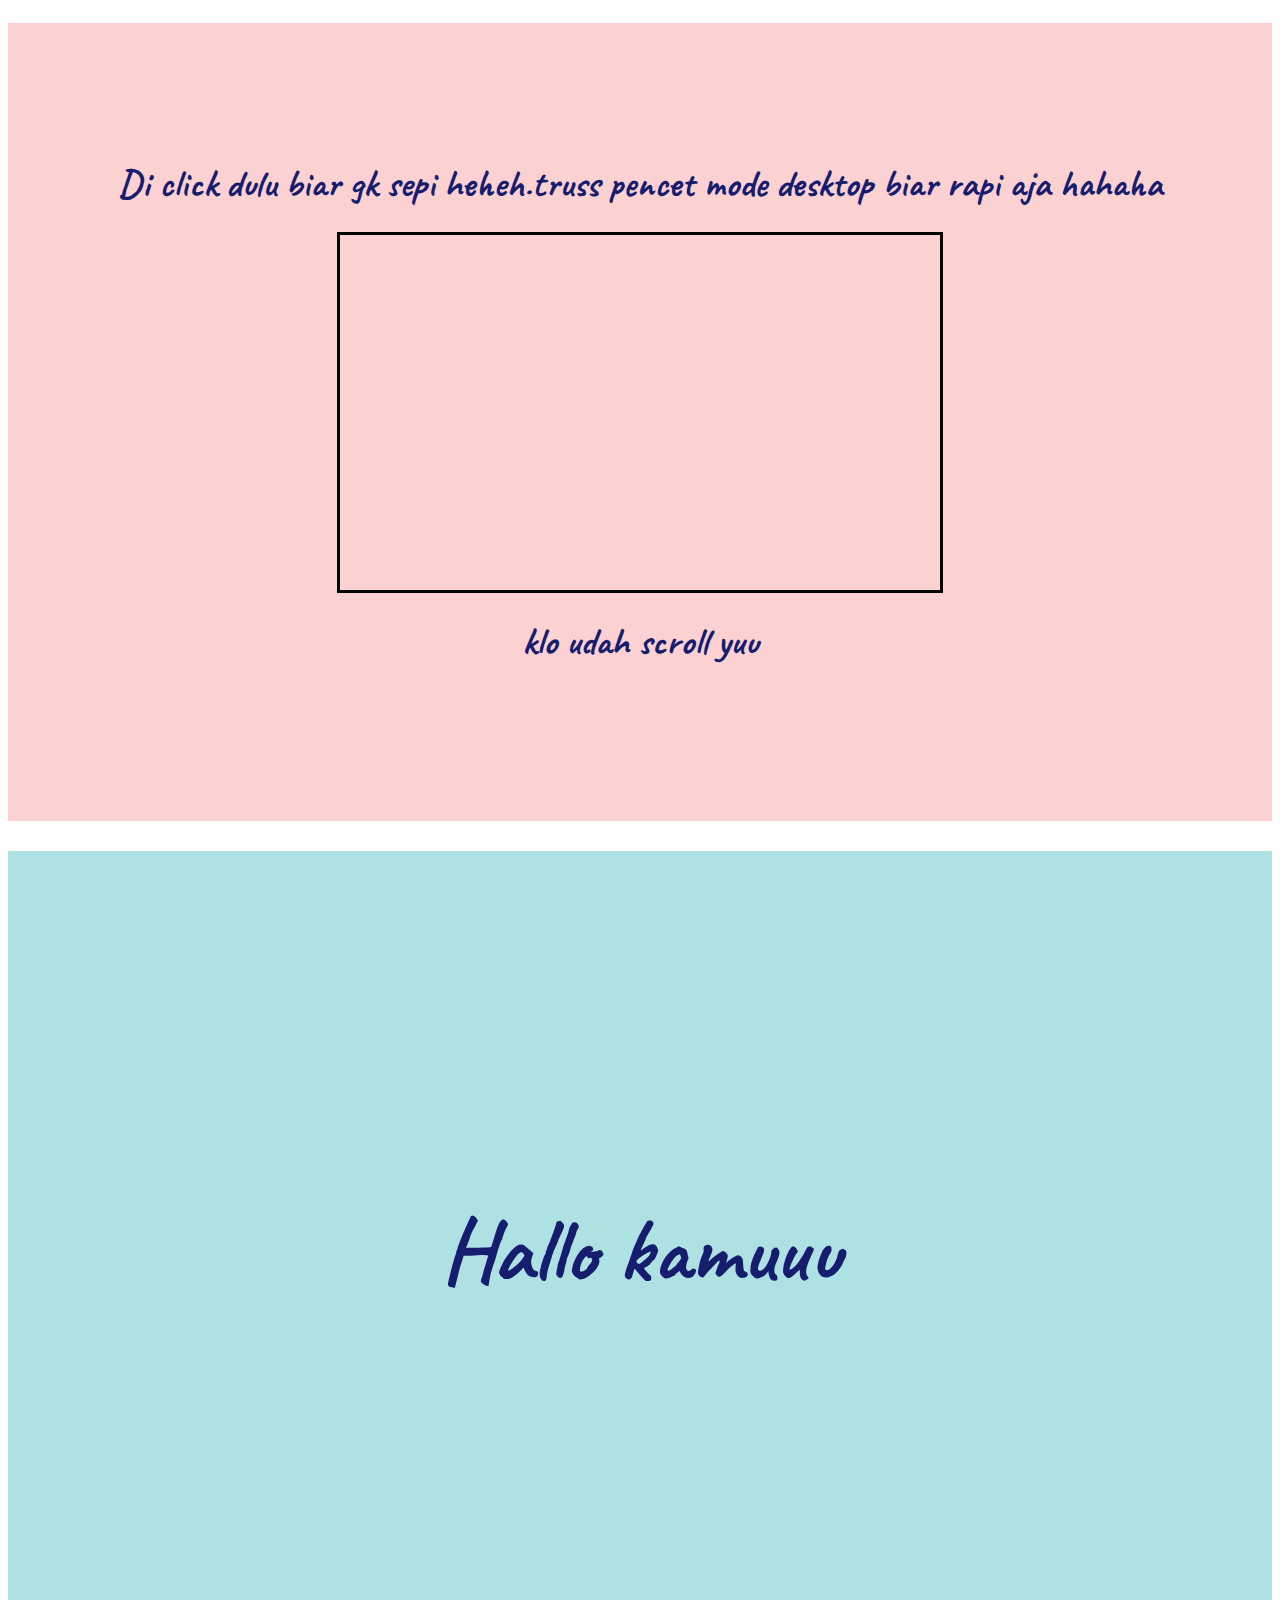
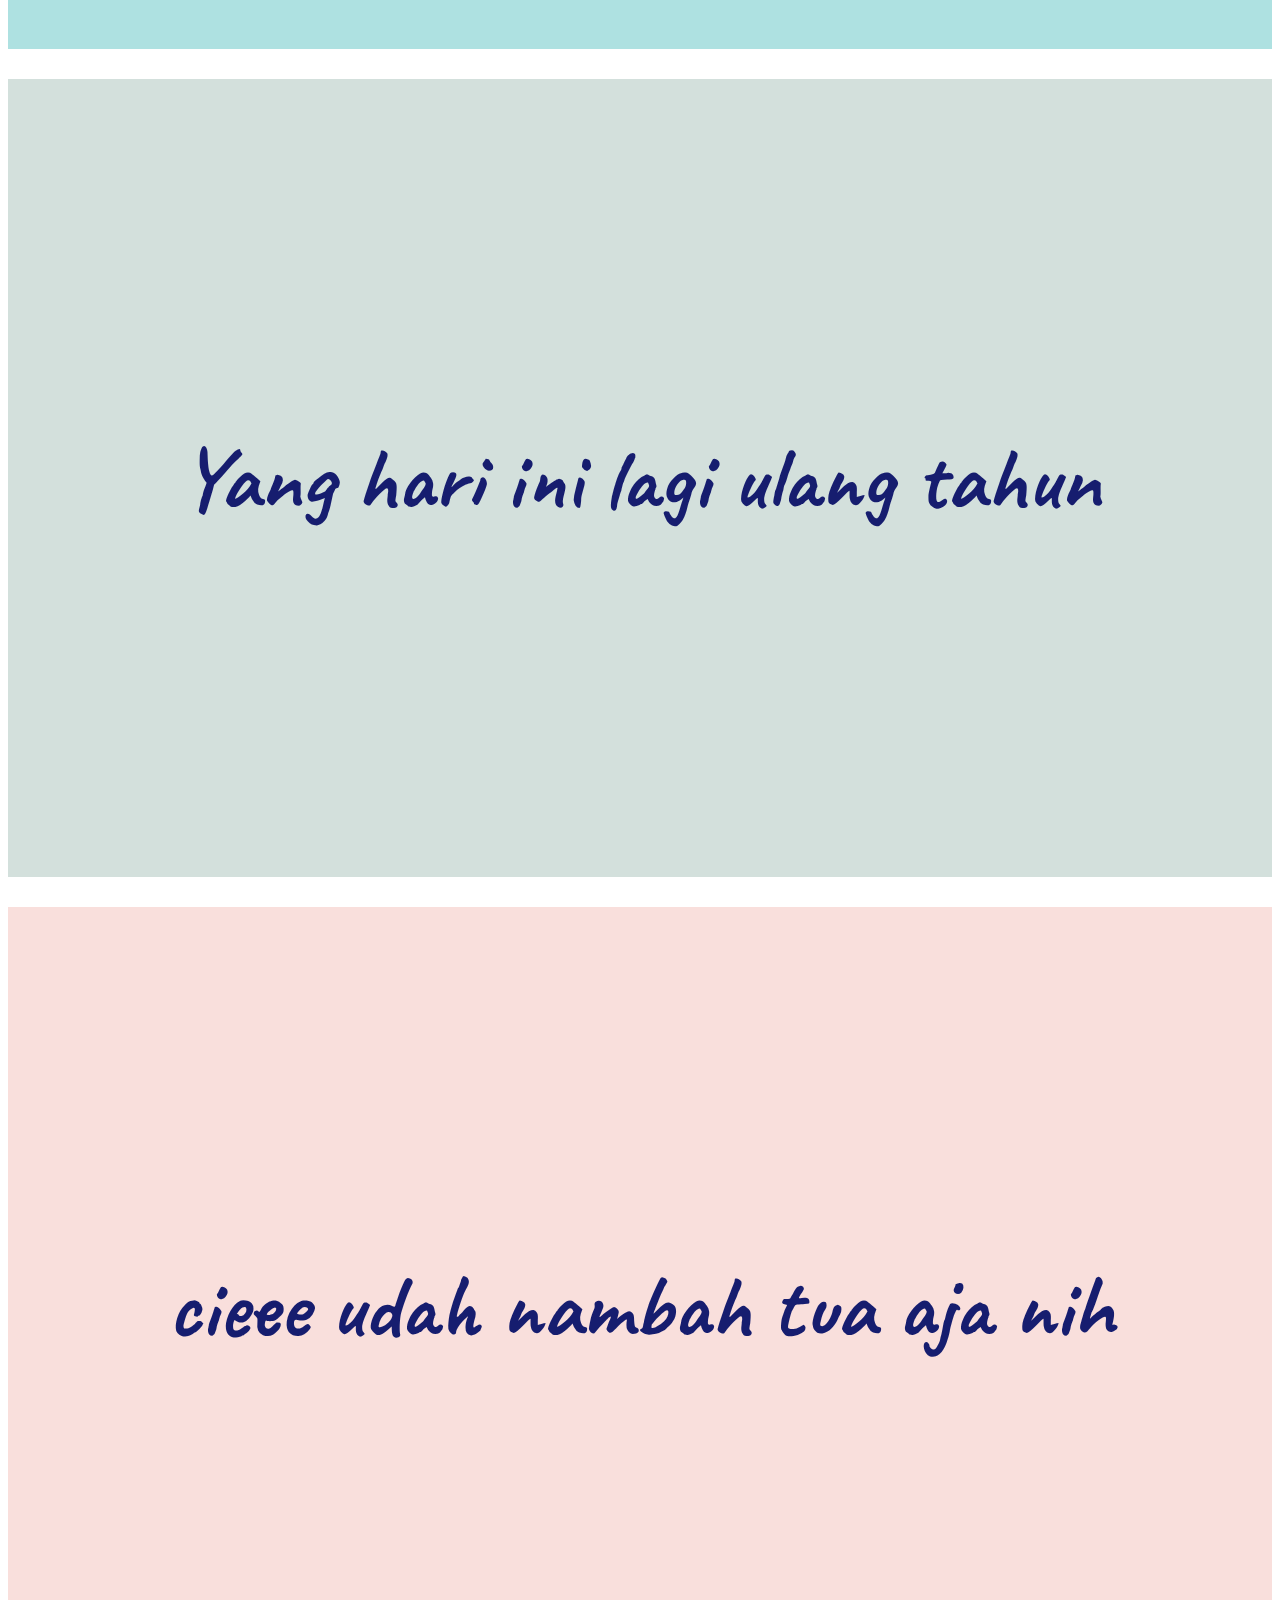
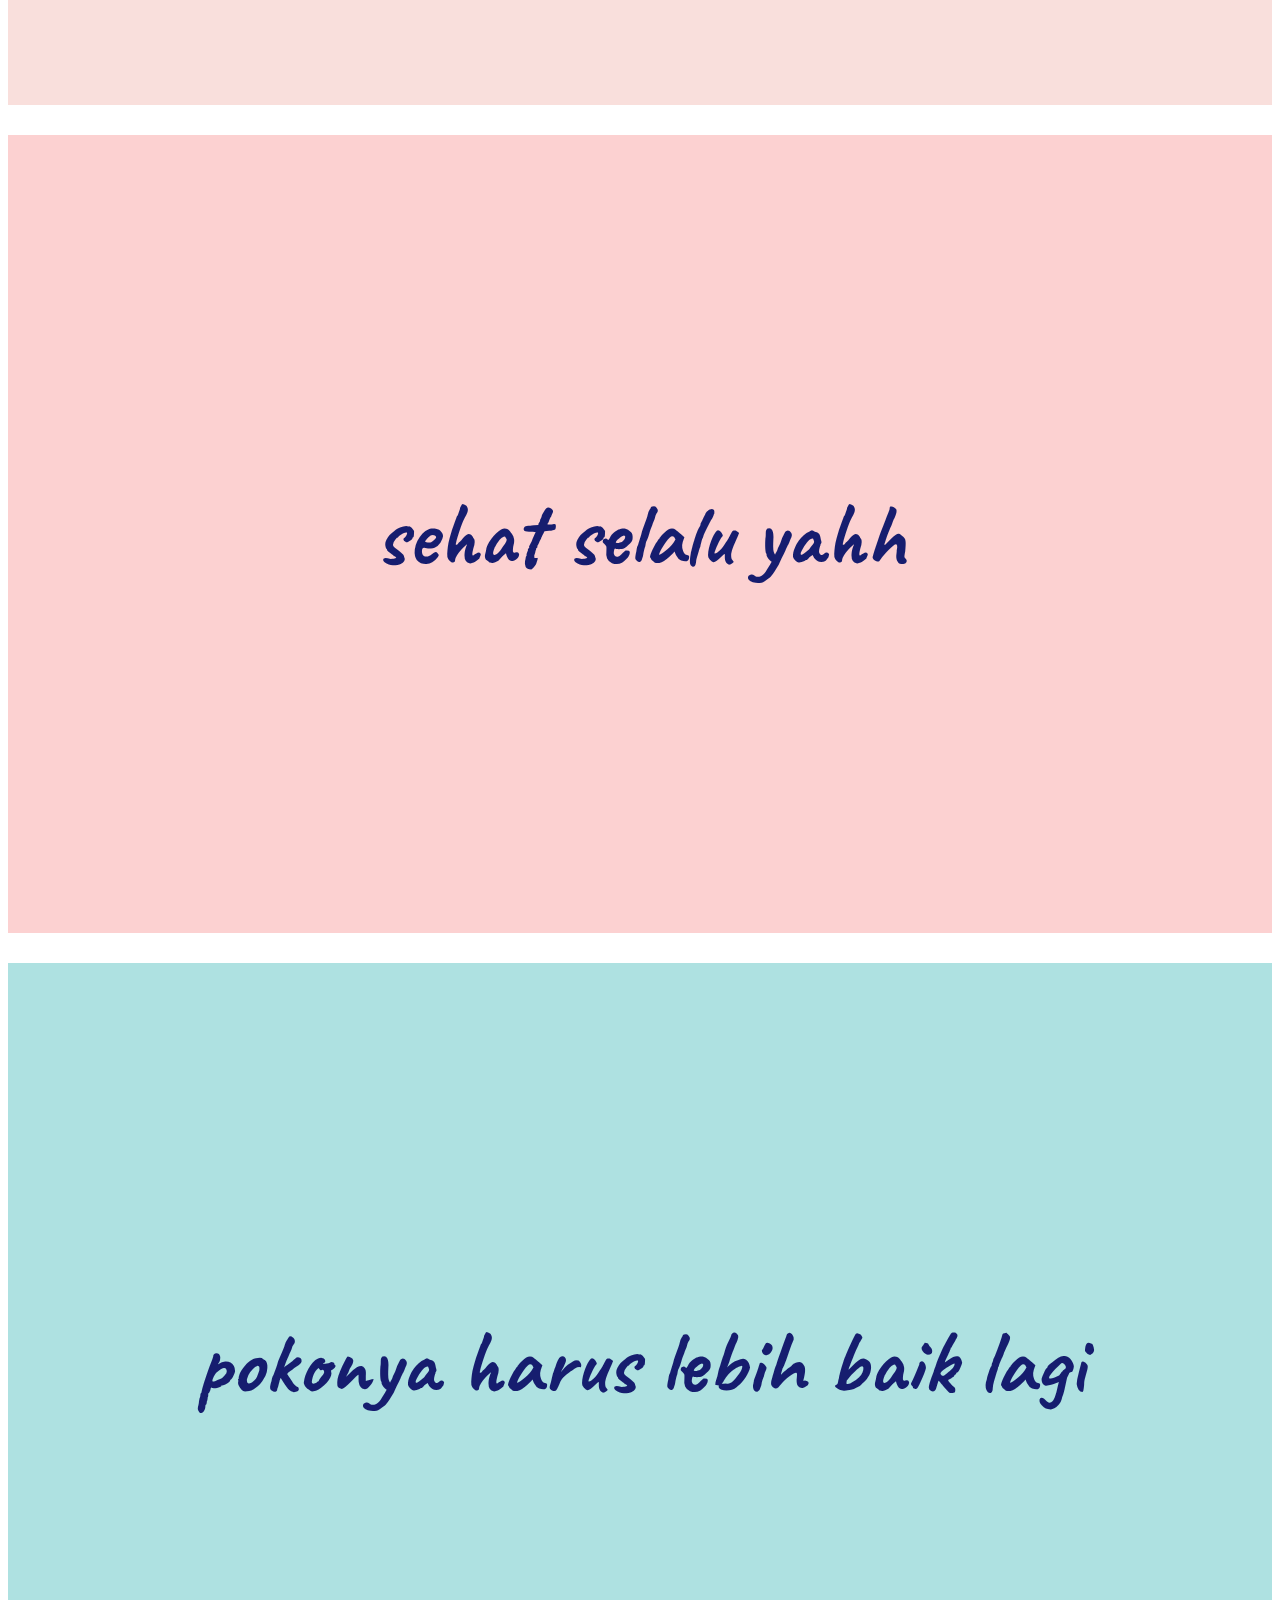
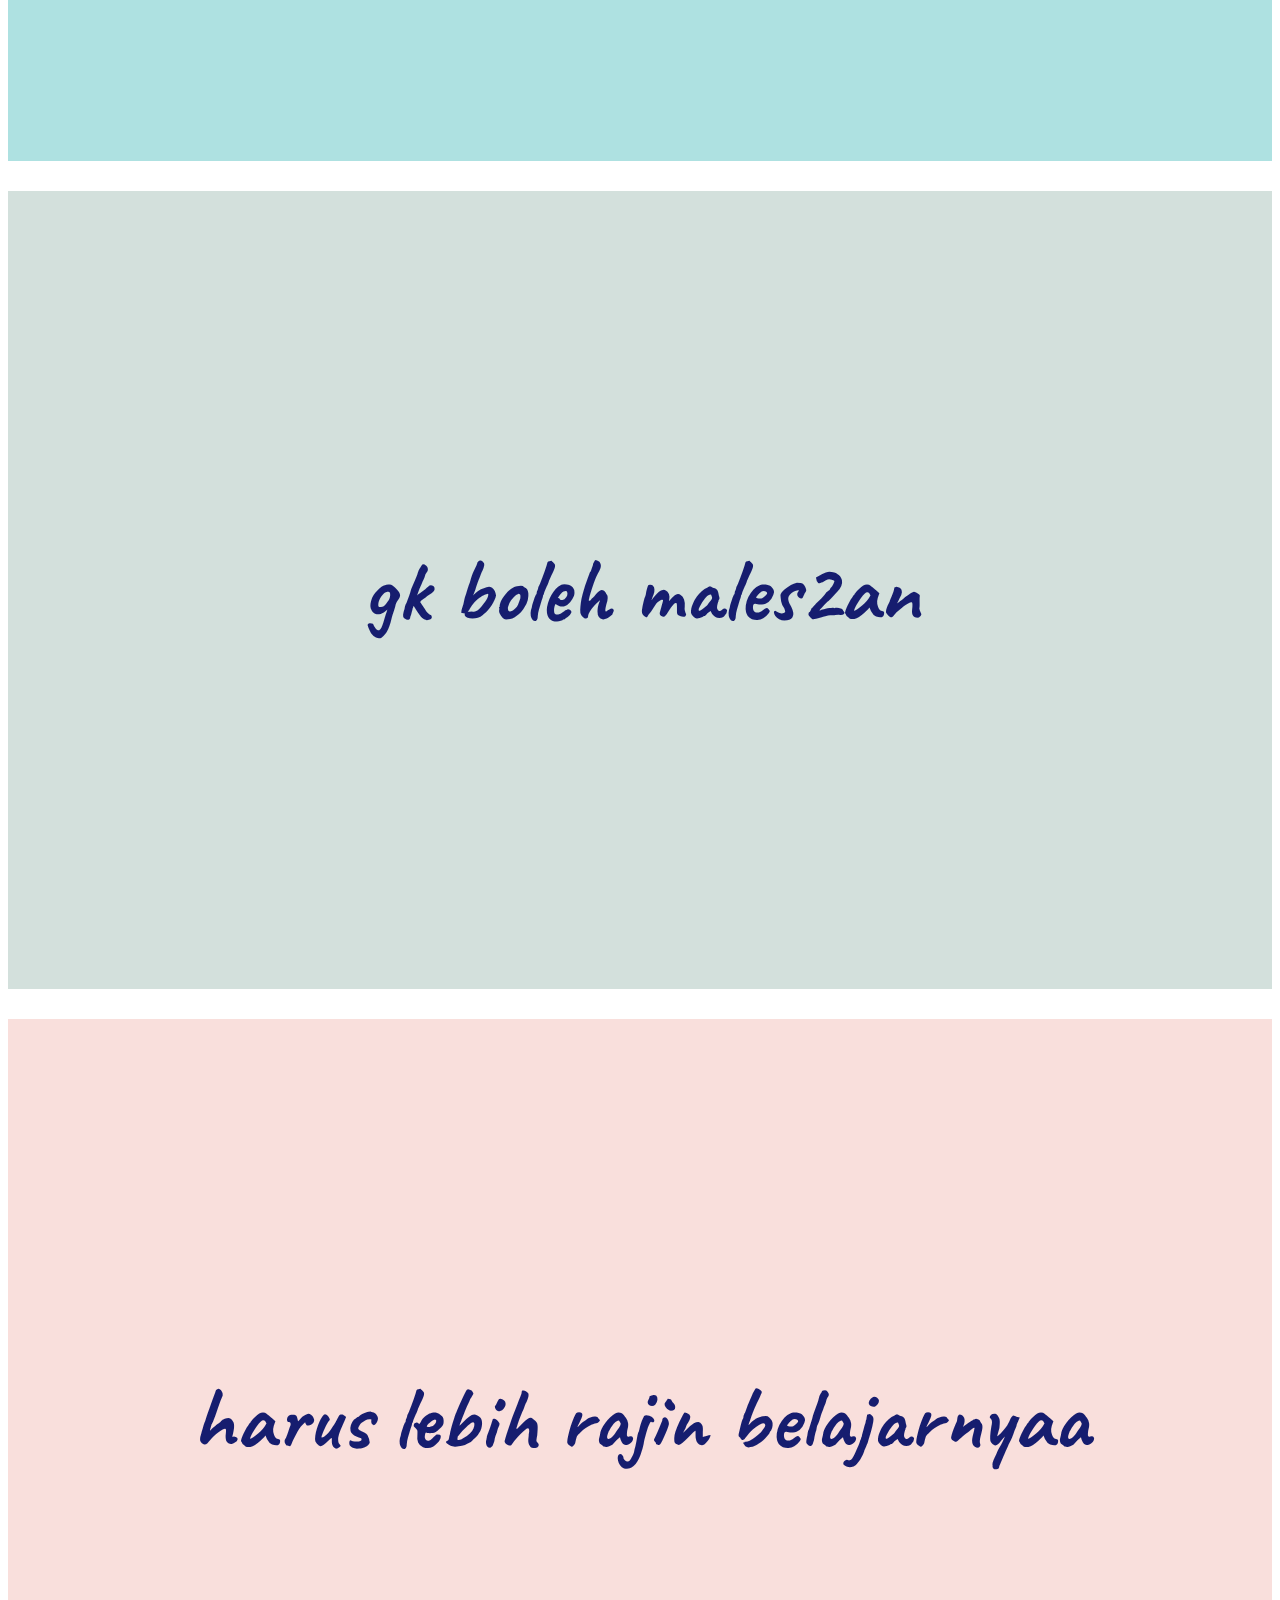
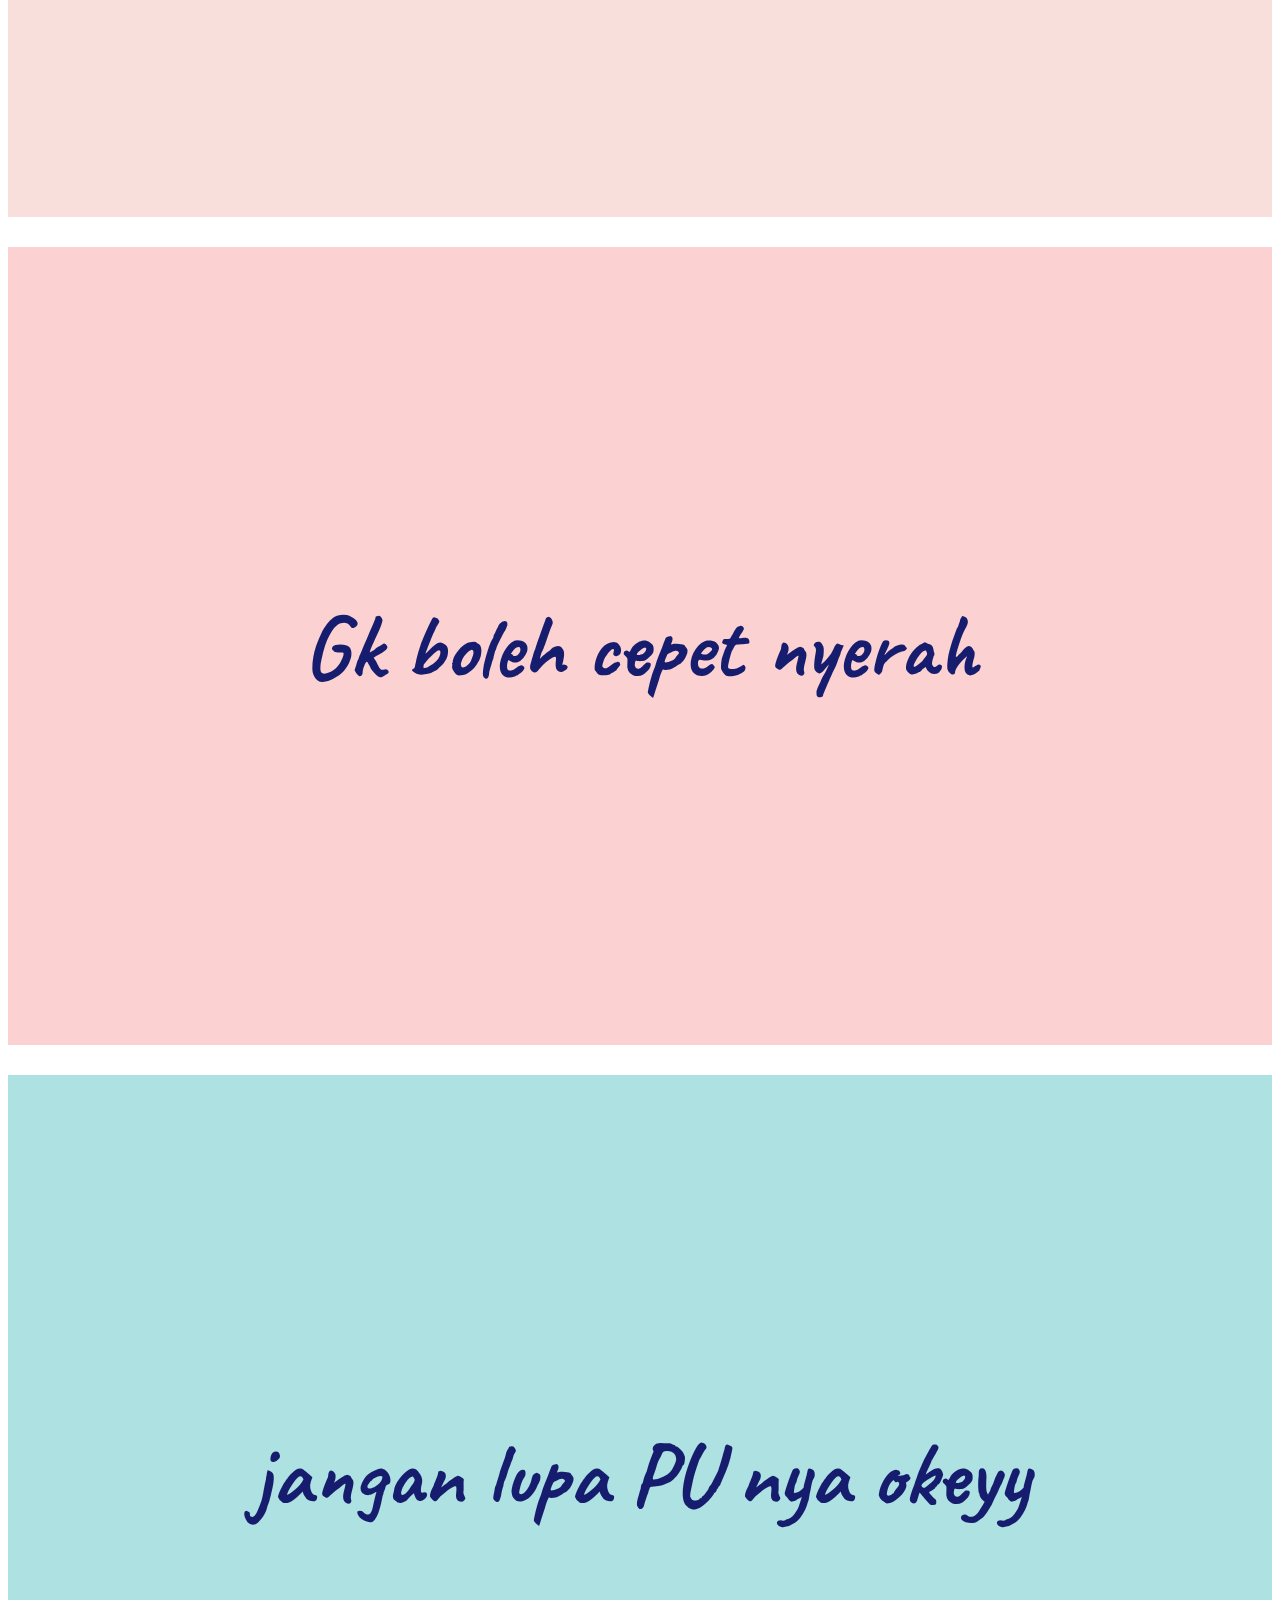
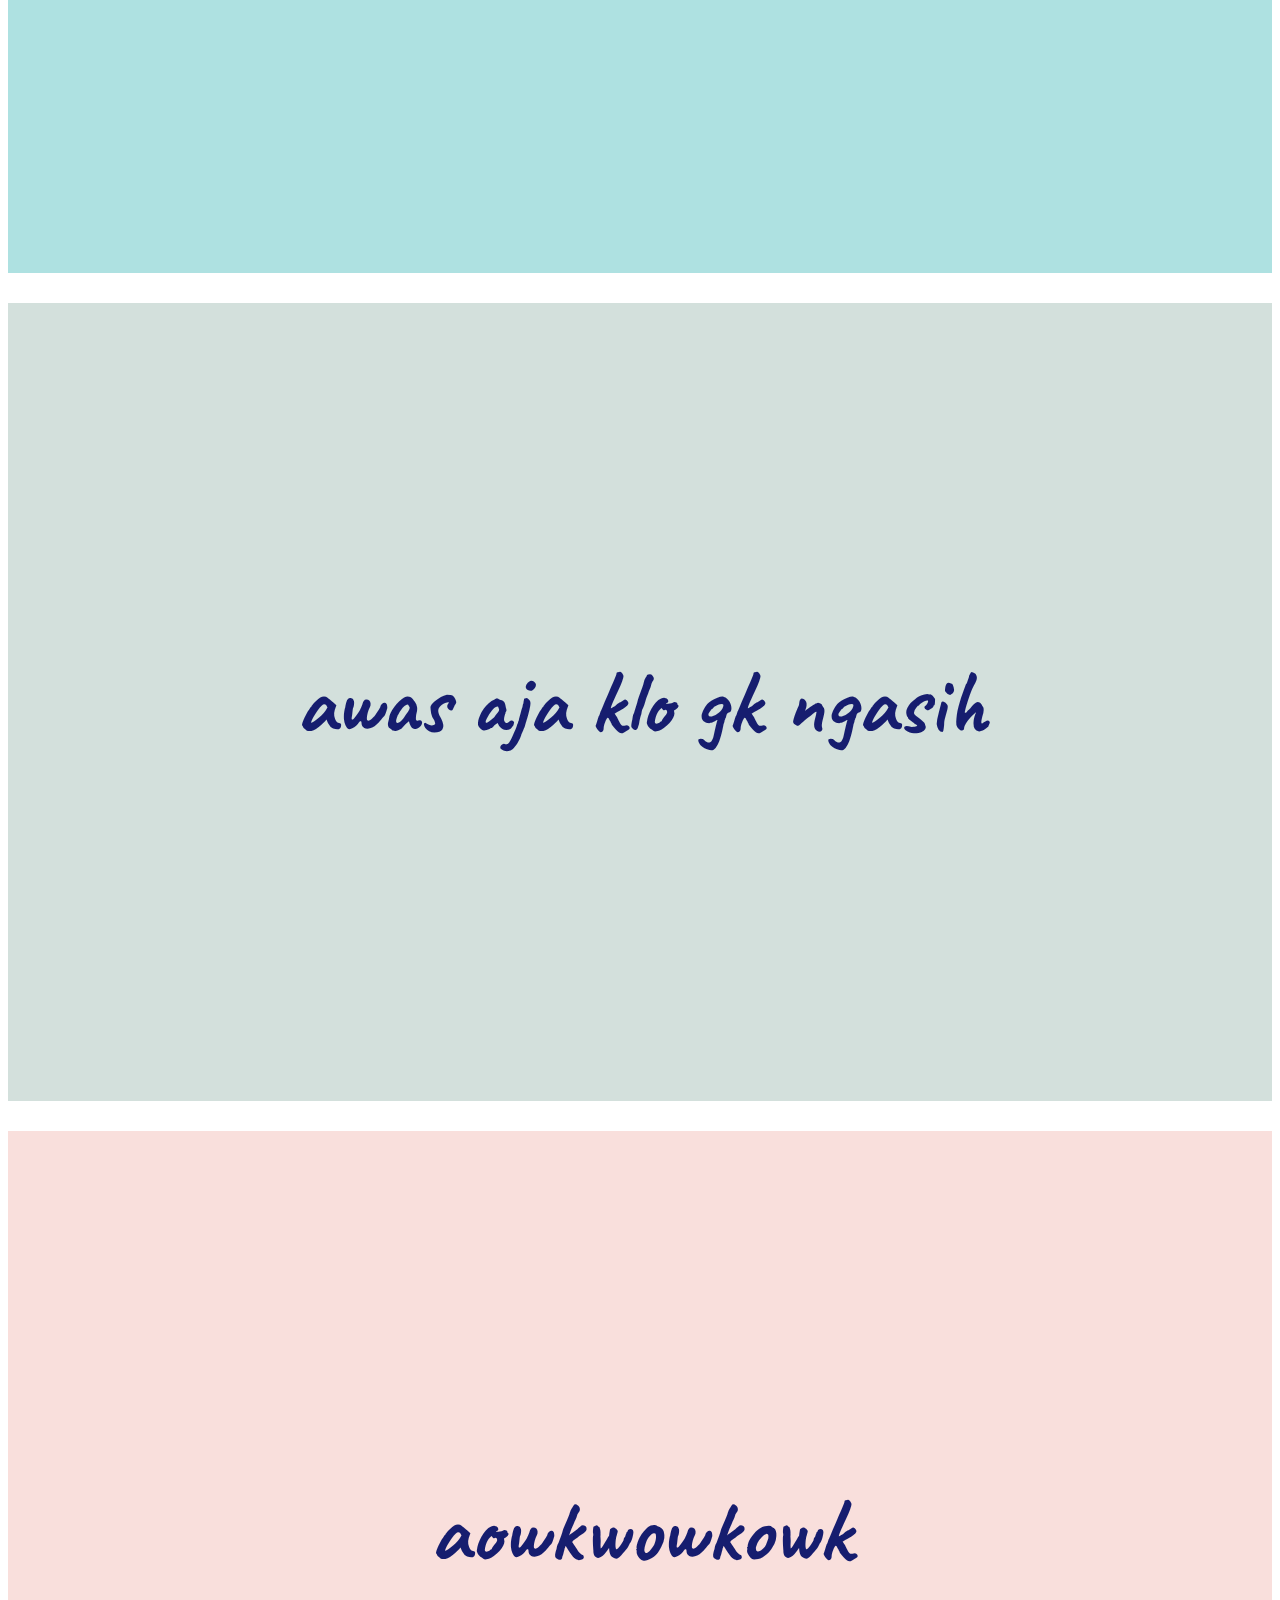
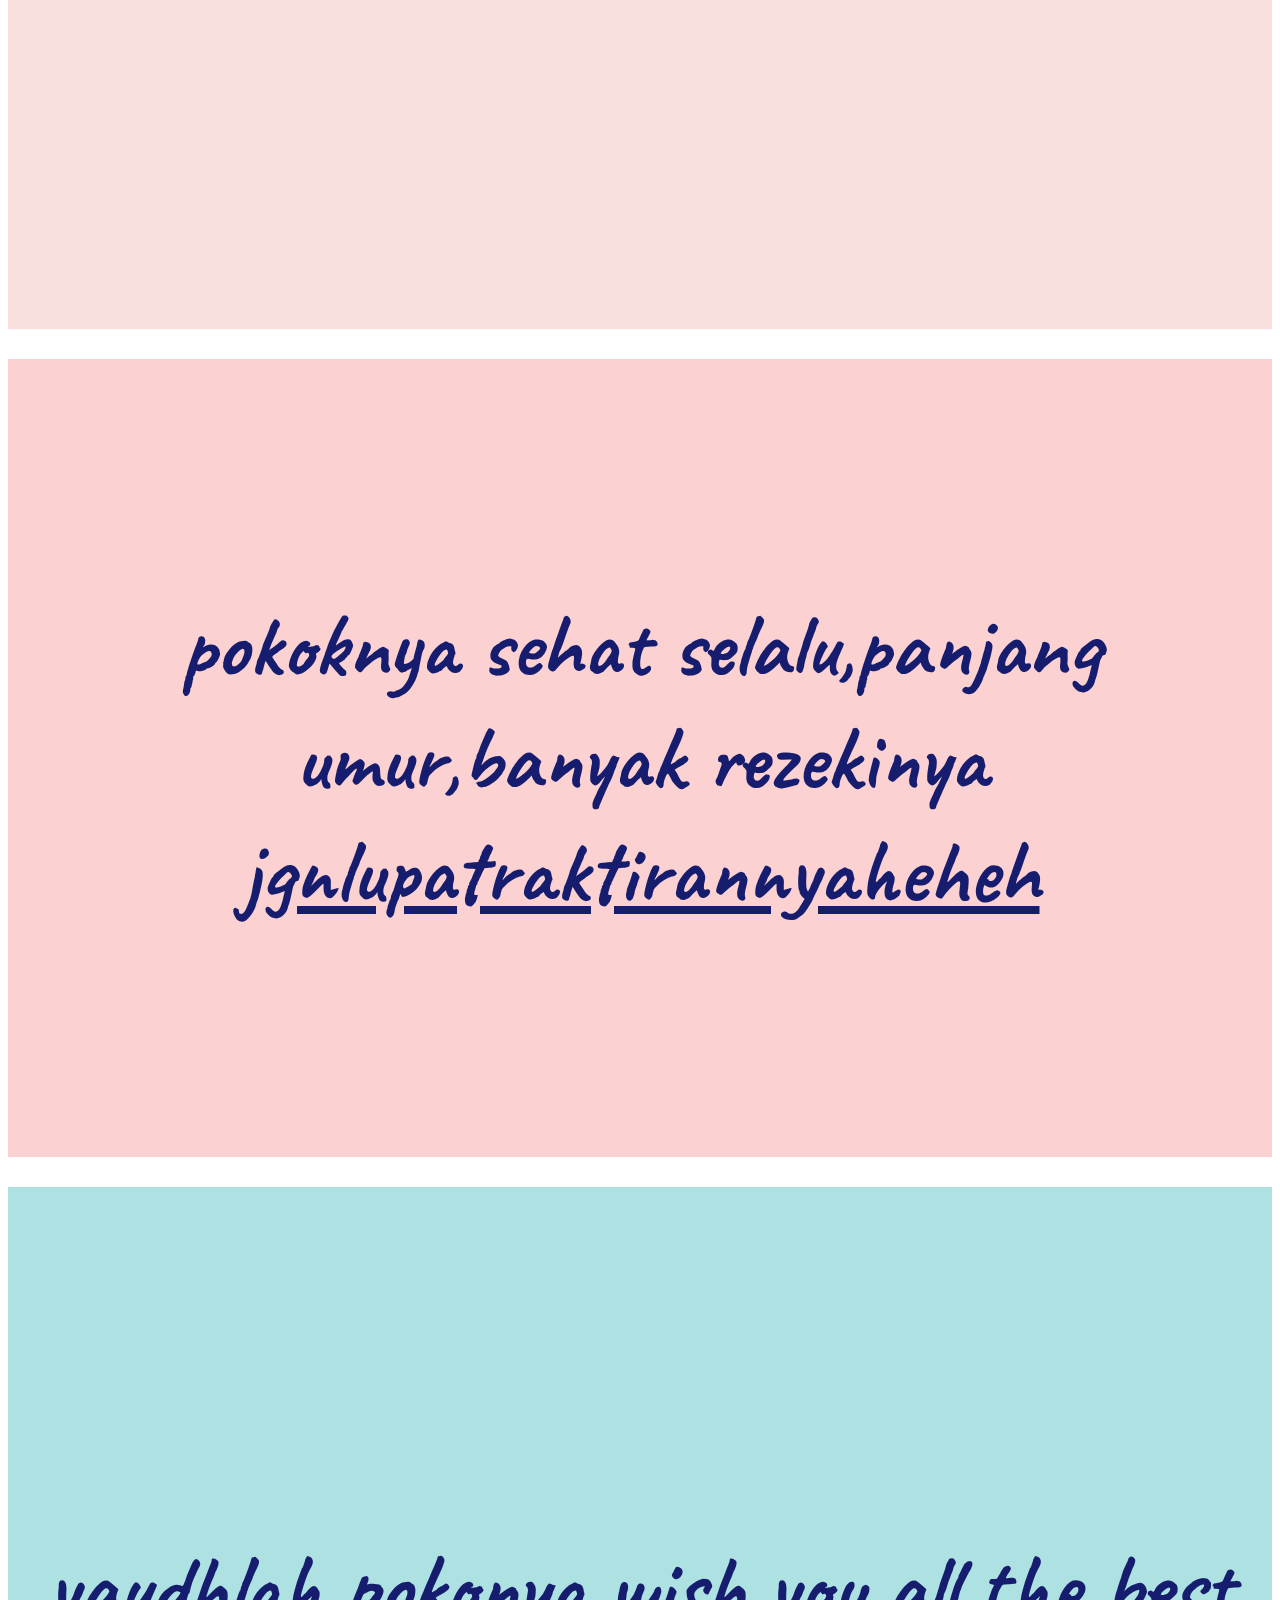
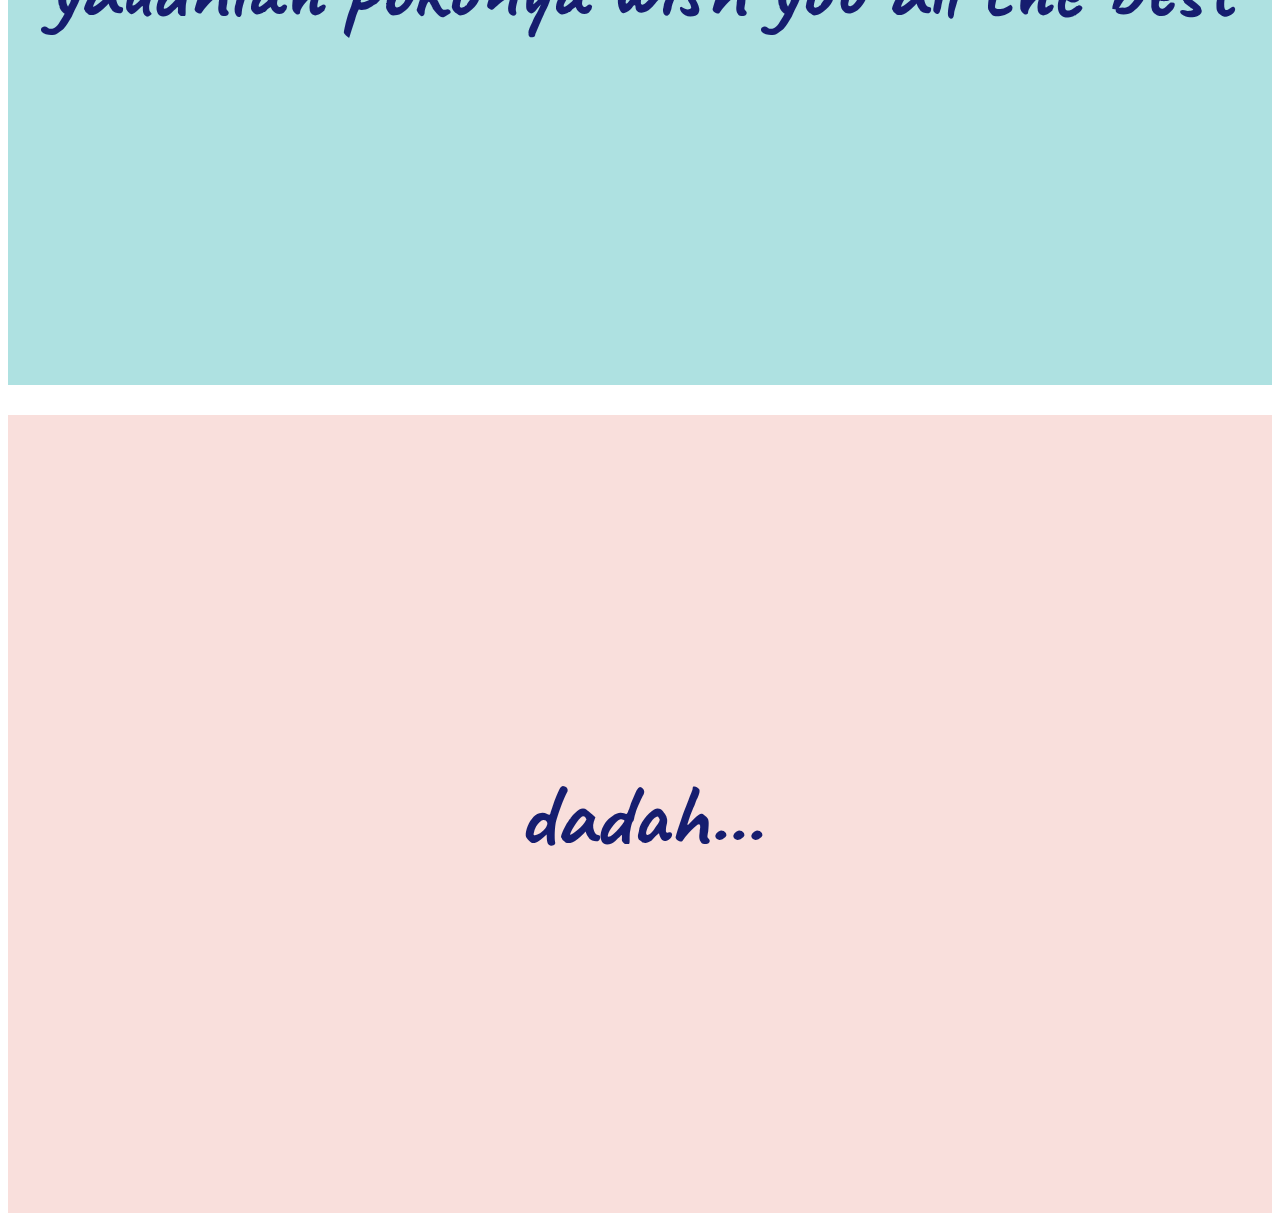
==== index.html @ 2b8a2956 "mengubah frameyt.html menjadi index.html" ====
<html>
  <head>
<link rel="preconnect" href="https://fonts.gstatic.com">
<link href="https://fonts.googleapis.com/css2?family=Caveat:wght@500&display=swap" rel="stylesheet">
	<title>hai</title>
	<link rel="stylesheet" href="style.css">
  </head>
  <body>
</div>

  <div class="content">
    <div class="row" id="k1">
    	<div>
		<h2>Di click dulu biar gk sepi heheh.truss pencet mode desktop biar rapi aja hahaha</h2> <br></div>
		<div>
    	<iframe width="560" height="315" src="https://www.youtube.com/embed/fK7SR-i6pIg" title="YouTube video player" frameborder="0" allow="accelerometer; autoplay; clipboard-write; encrypted-media; gyroscope; picture-in-picture" allowfullscreen></iframe>
    	</div>
    	<div><br>
		<h2>klo udah scroll yuu</h2> <br></div>
	</div>
    <div class="row" id="k2">
	  <h4 > Hallo kamuuu </h4>
	</div>
    <div class="row" id="k3">
	  <h4 > Yang hari ini lagi ulang tahun </h4>
	</div>
    <div class="row" id="k4">
	  <h4> cieee udah nambah tua aja nih </h4>
	</div>
	<div class="row" id="k1">
	  <h4> sehat selalu yahh </h4>
	</div>
    <div class="row" id="k2">
	  <h4> pokonya harus lebih baik lagi </h4>
	</div>
    <div class="row" id="k3">
	  <h4> gk boleh males2an </h4>
	</div>
    <div class="row" id="k4">
	  <h4> harus lebih rajin belajarnyaa </h4>
	</div>
	<div class="row" id="k1">
	  <h4> Gk boleh cepet nyerah </h4>
	</div>
    <div class="row" id="k2">
	  <h4> jangan lupa PU nya okeyy </h4>
	</div>
    <div class="row" id="k3">
	  <h4> awas aja klo gk ngasih  </h4>
	</div>
    <div class="row" id="k4">
	  <h4> aowkwowkowk </h4>
	</div>
	<div class="row" id="k1">
	  <h4> pokoknya sehat selalu,panjang umur,banyak rezekinya
<u>jgnlupatraktirannyaheheh</u> </h4>
	</div>
    <div class="row" id="k2">
	  <h4> yaudhlah pokonya wish you all the best </h4>
	</div>
    <div class="row" id="k4">
	  <h4> dadah... </h4>
	</div>
	<div>

</div>
</div>
  </body>
</html>
---- style.css ----
<style>
		*{
			margin: 0;
			padding:0;}
			body {
				background-color: white;
			font-family: 'Caveat', cursive;}

.content{
	display: flex;
	width: 100%;
	height: 30vw;
    color: #fff;
    flex-direction: column;

}
 .row{
	padding: 30vw 0; 
	width: 100%;
	height: 30px;
	display: flex;
	justify-content: center;
	align-items: center;
	margin : 10px 0;
	border-top: 5px solid white;
	border-bottom: 5px solid white;
	flex-direction: column;
}
.video{
	padding: 30vw 0; 
	width: 100%;
	height: 20px;
	display: flex;
	justify-content: center;
	align-items: center;
	margin : 10px 0;
	border-top: 5px solid white;
	border-bottom: 5px solid white;
}
.row img {
	width: 50%;
}
h4{
	font-size: 7vw;
	margin: 4px auto;
	text-align: center;
	color: #161D6F;

}
h2{
font-size: 3vw;
	margin: 4px auto;
	text-align: center;
	color: #161D6F;
}
.audio{
	display: block;
}

#k1{
	background-color: #FCD1D1;
}
#k2{
	background-color: #AEE1E1
}
#k3{
	background-color: #D3E0DC;
}
#k4{
	background-color: #F9DFDC;
}



iframe{
	width: 560px;
	height:315px;
	padding: 20px;
	border :3px solid black;
}

</style>
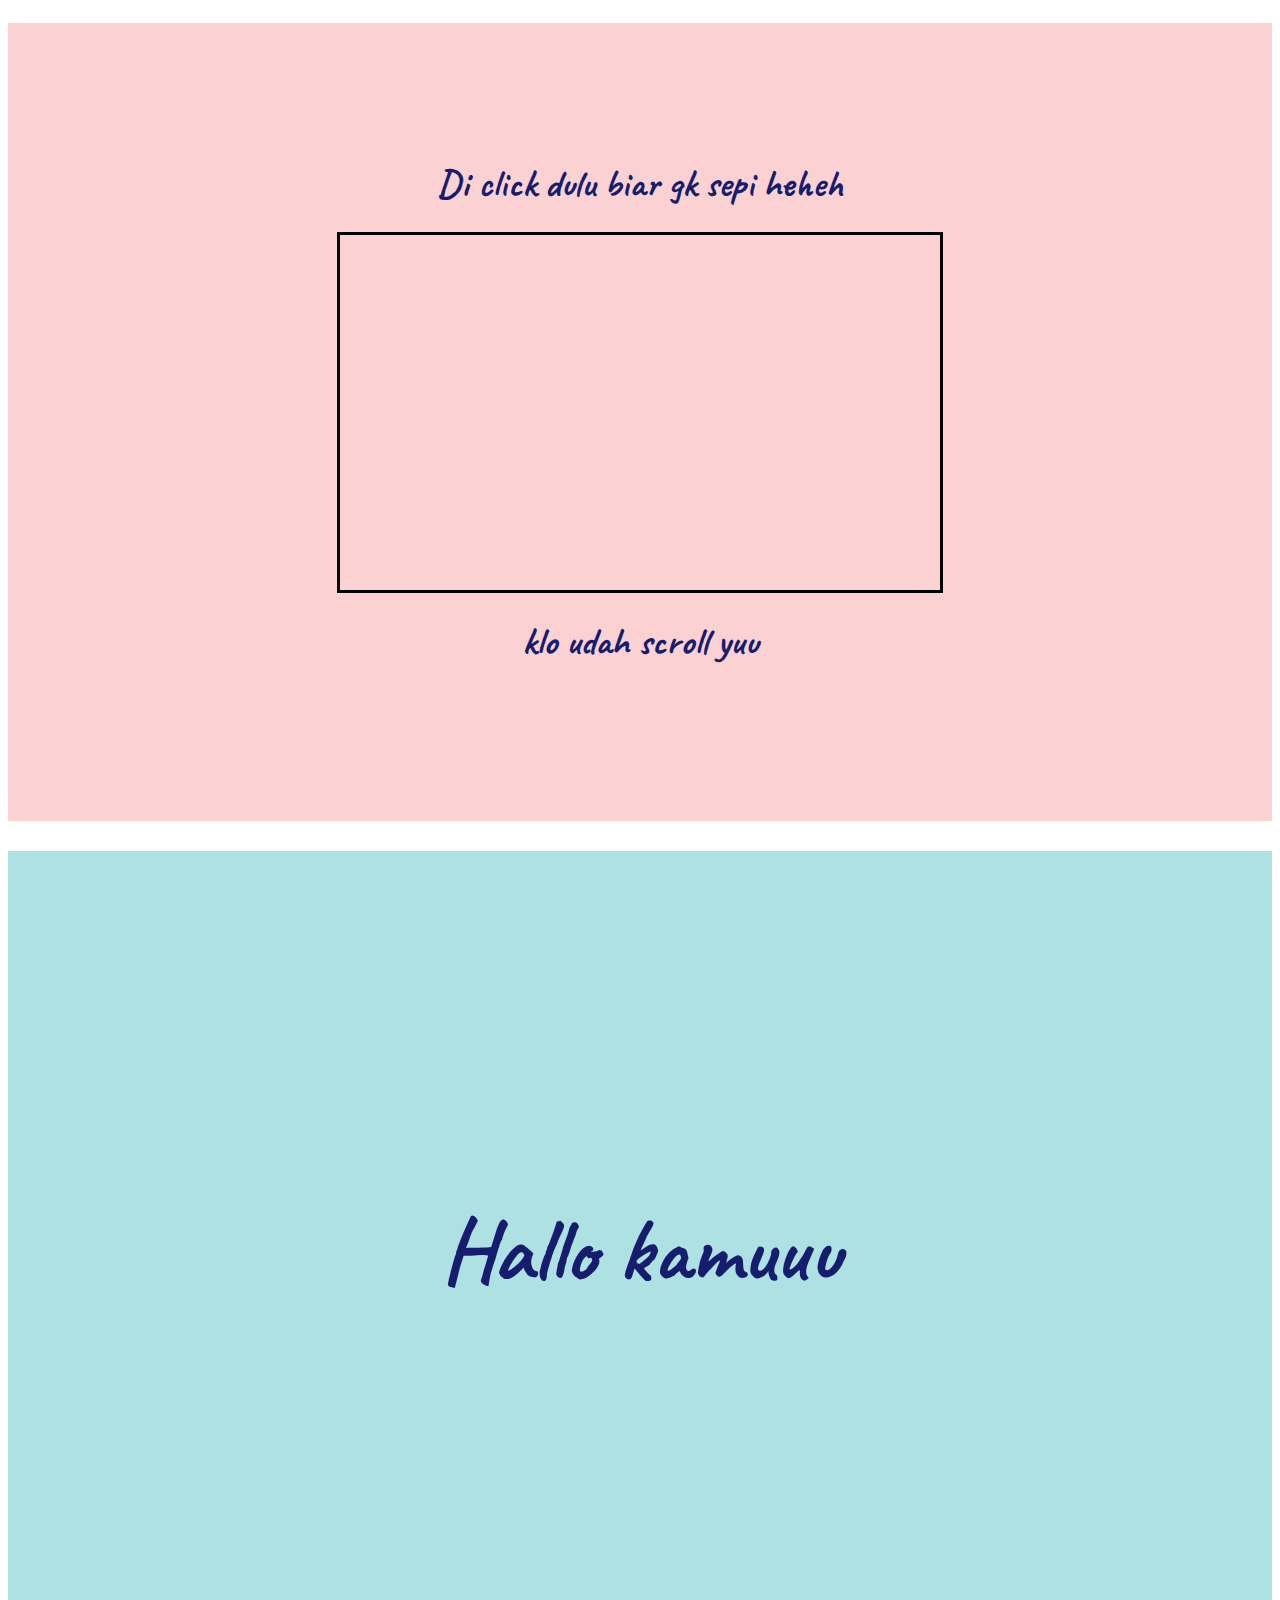
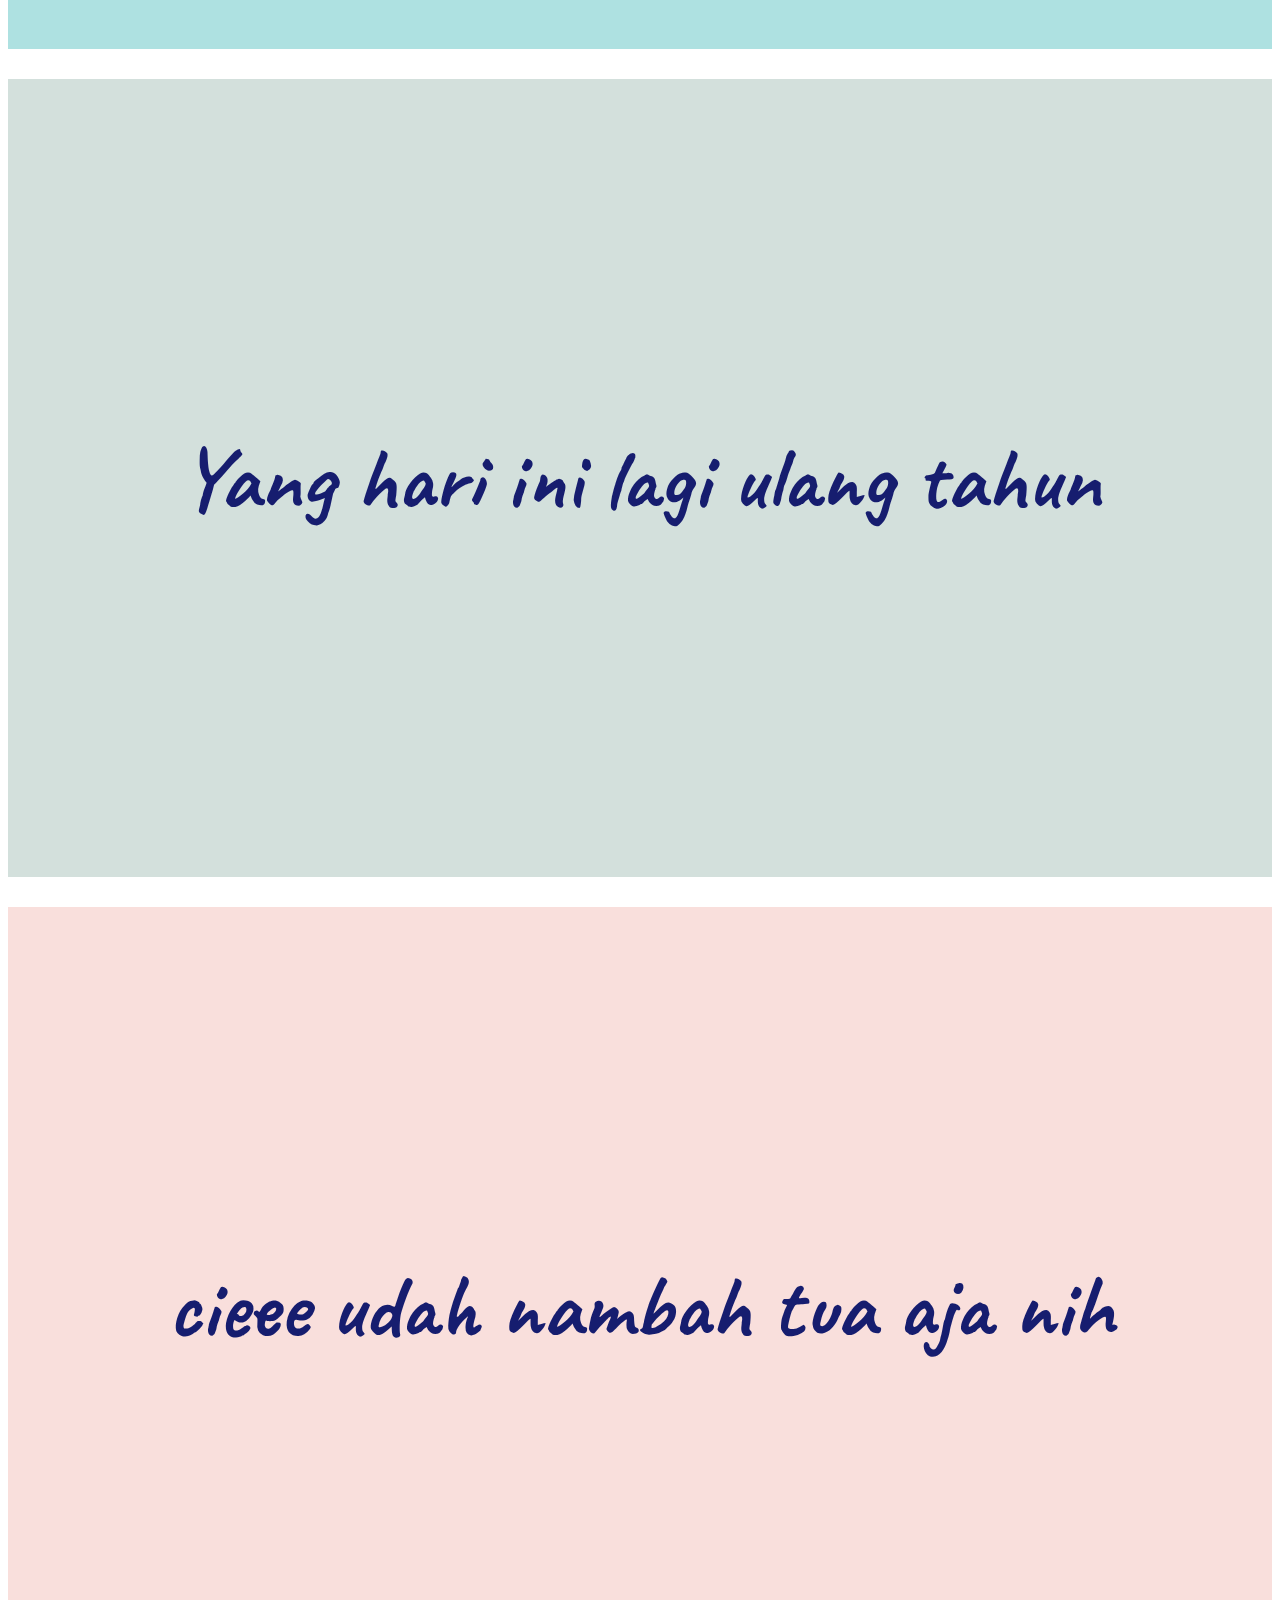
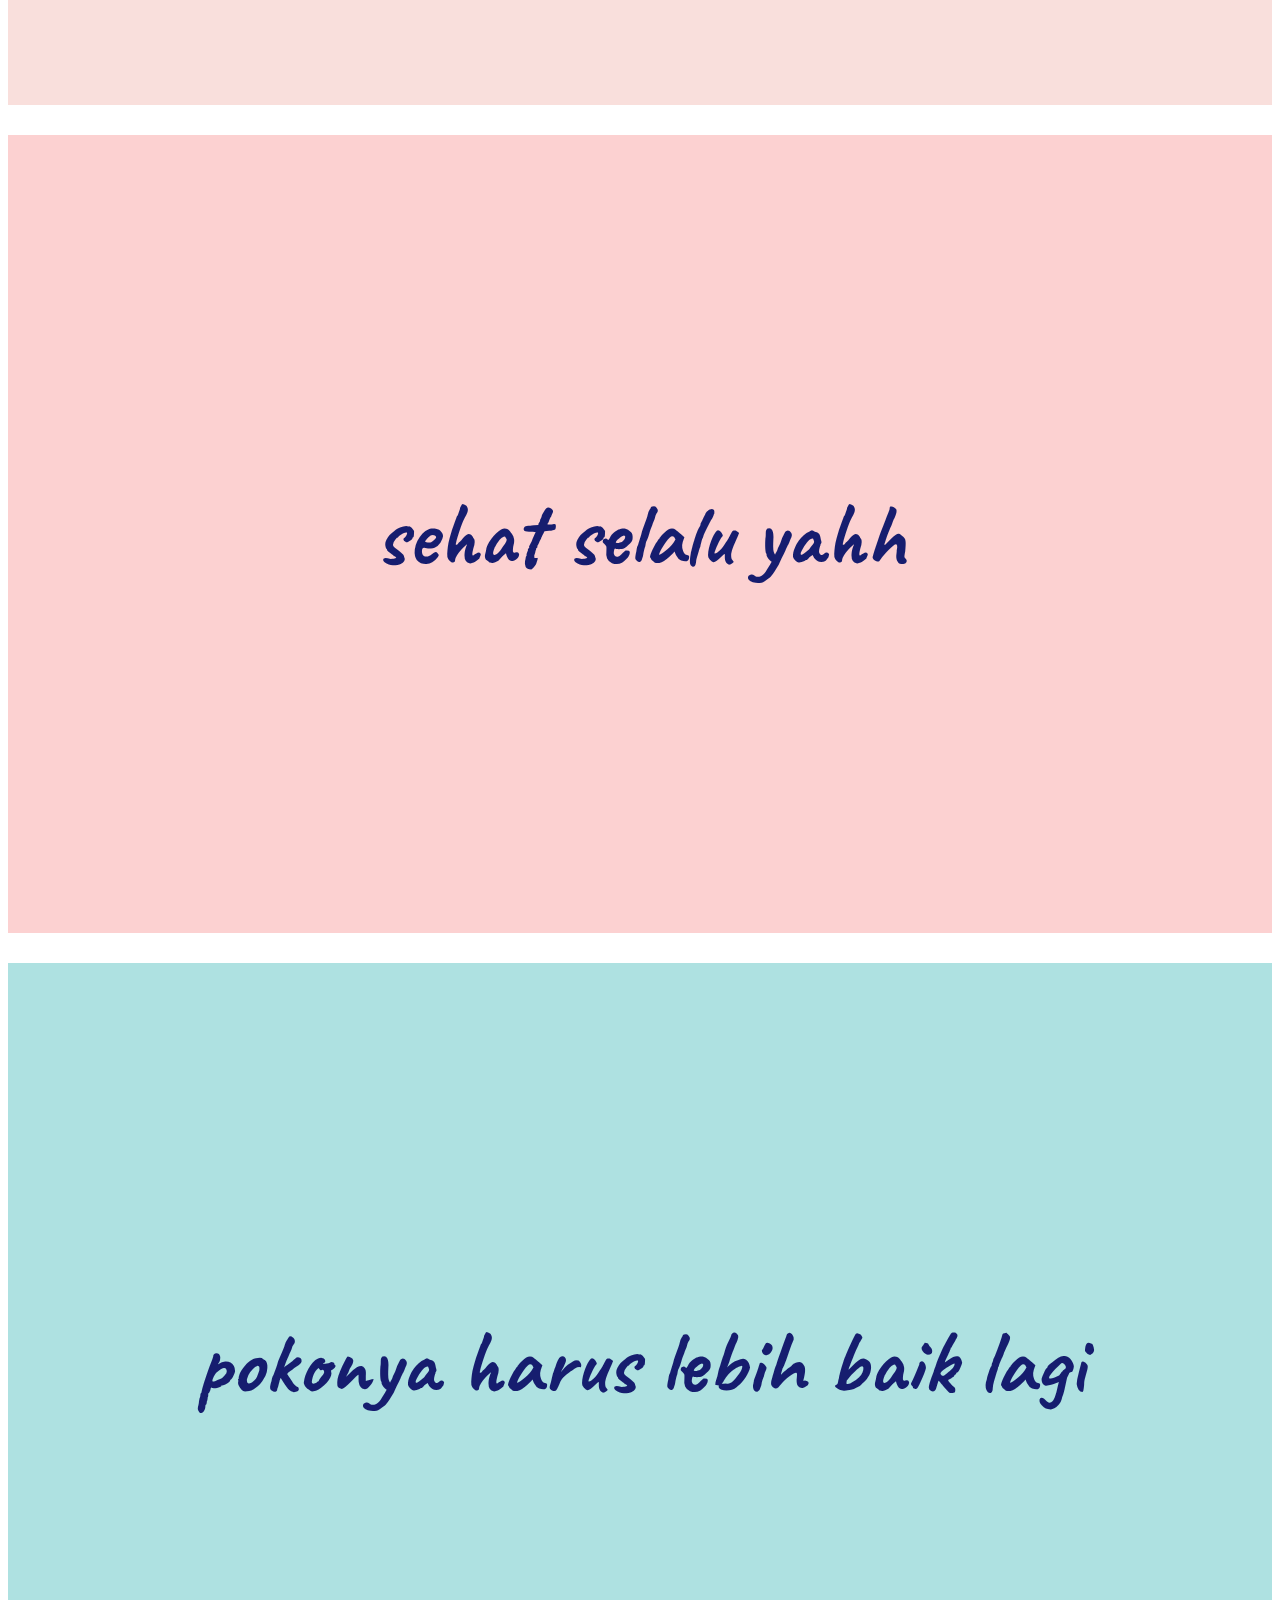
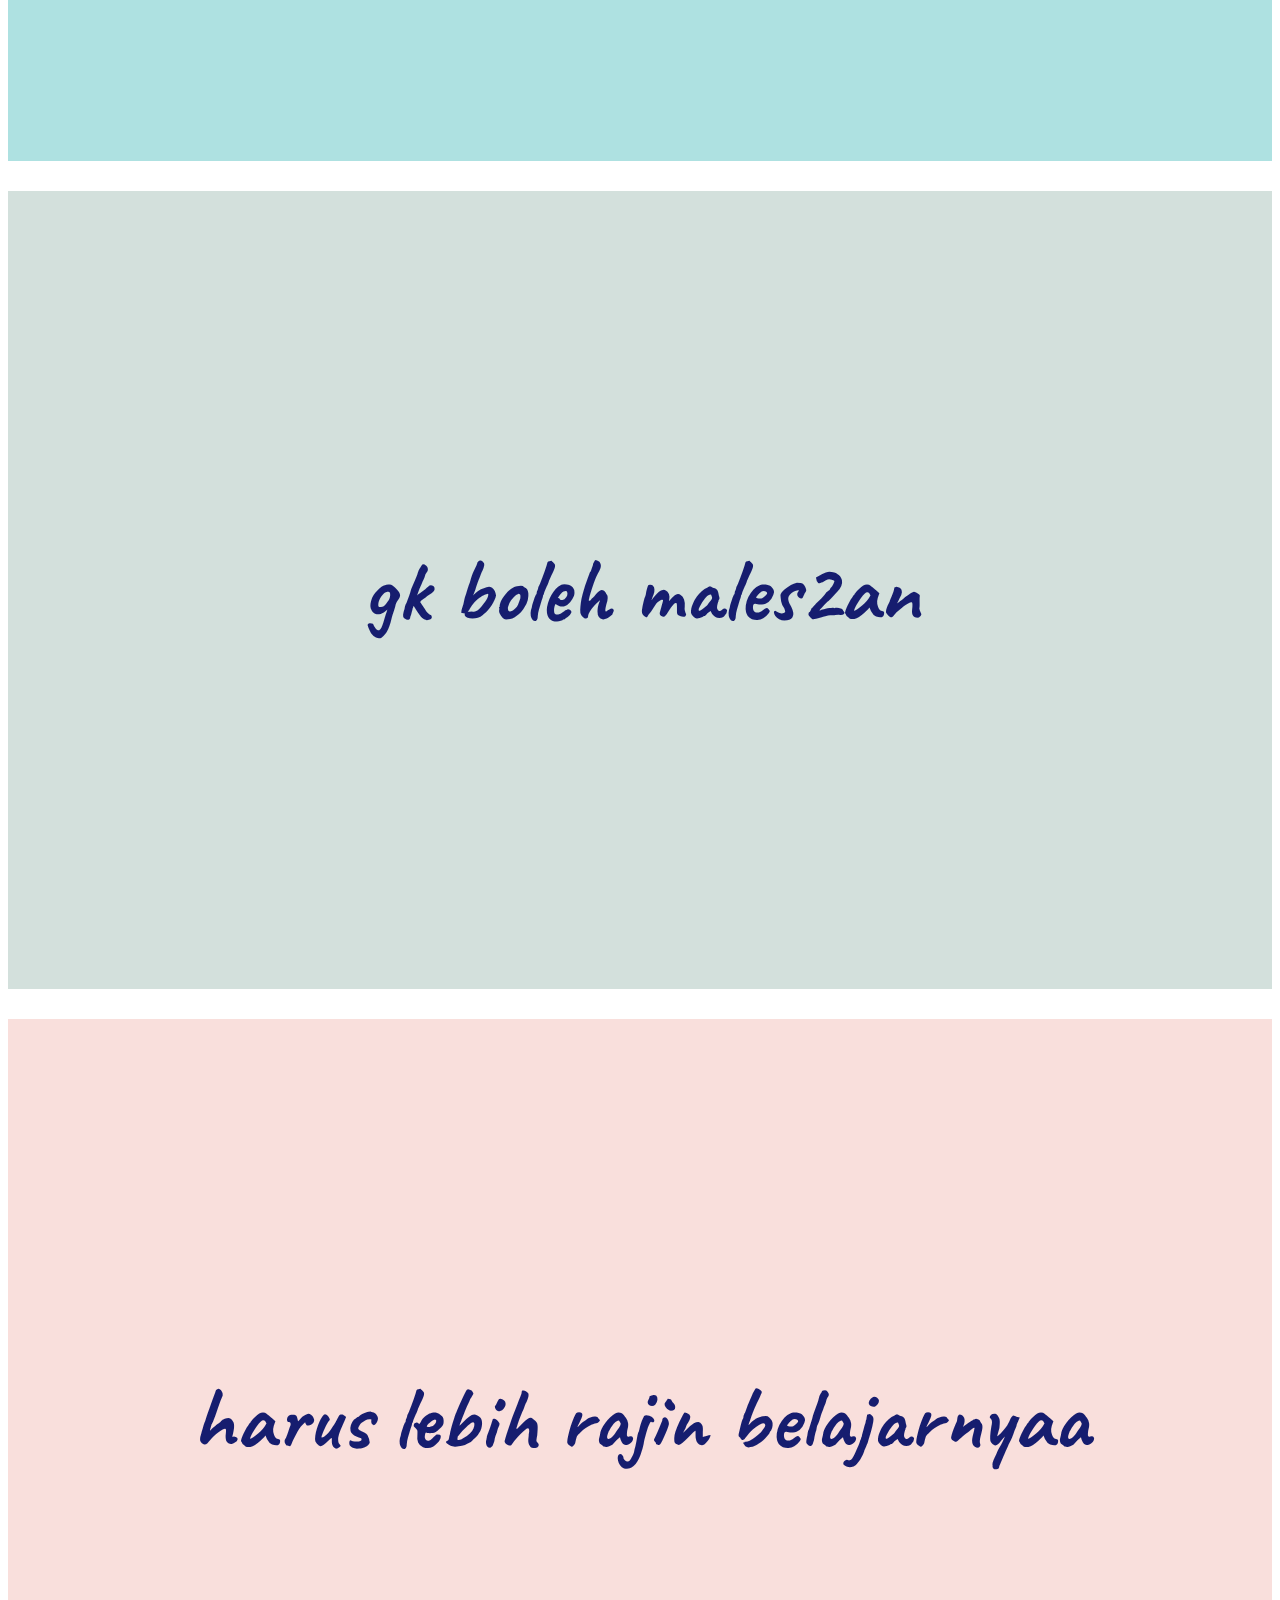
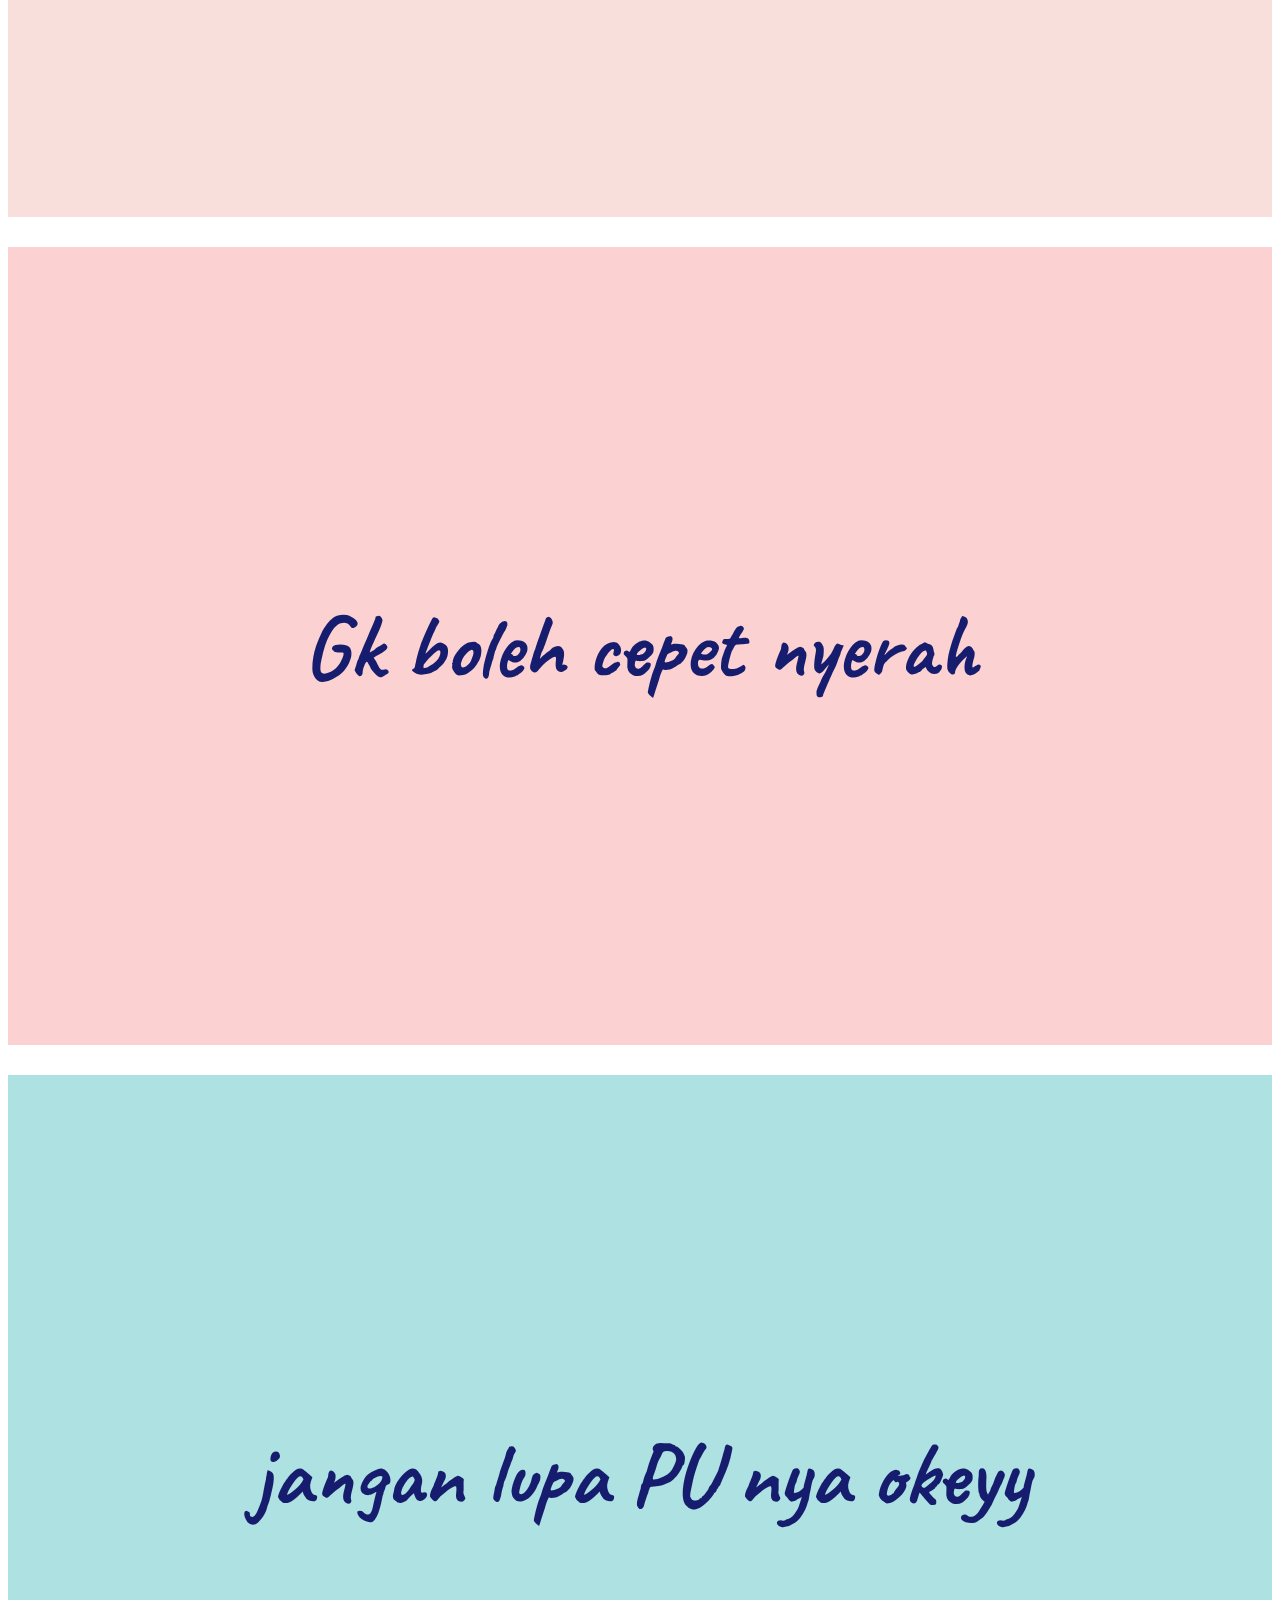
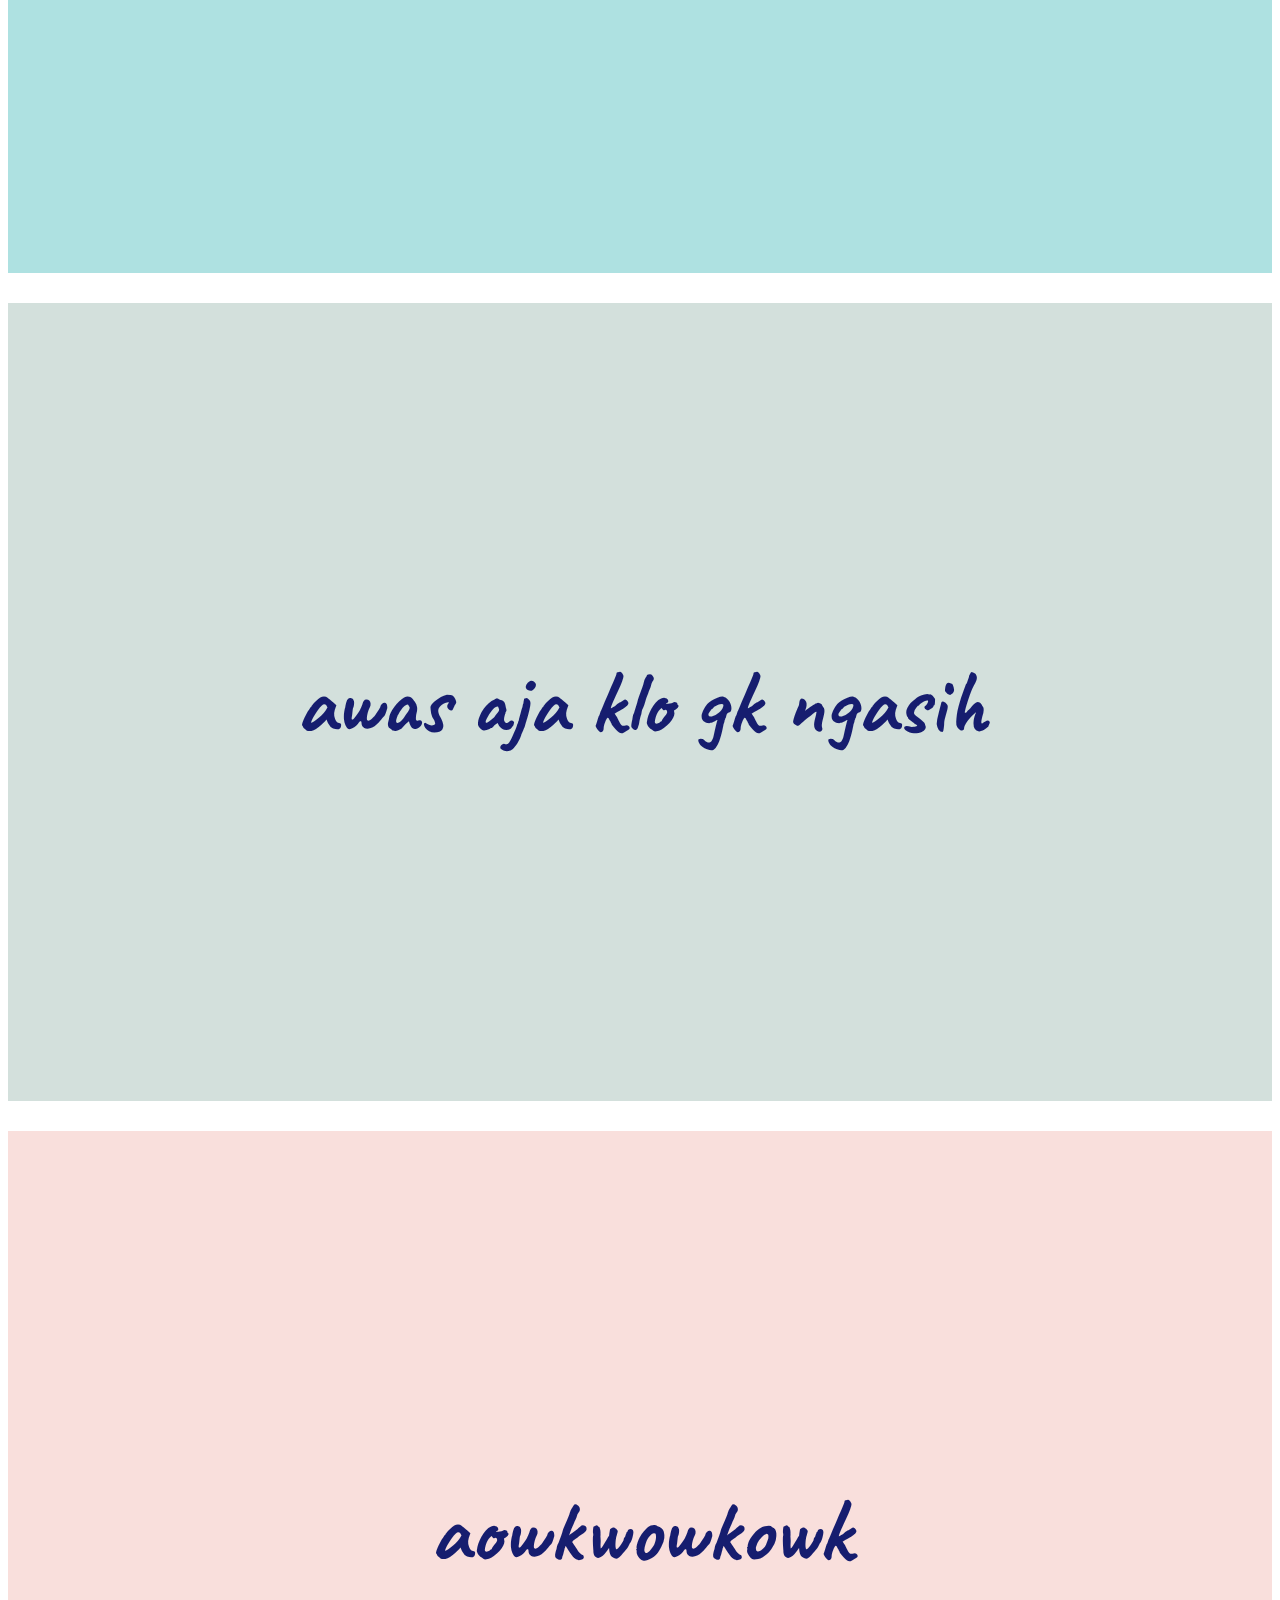
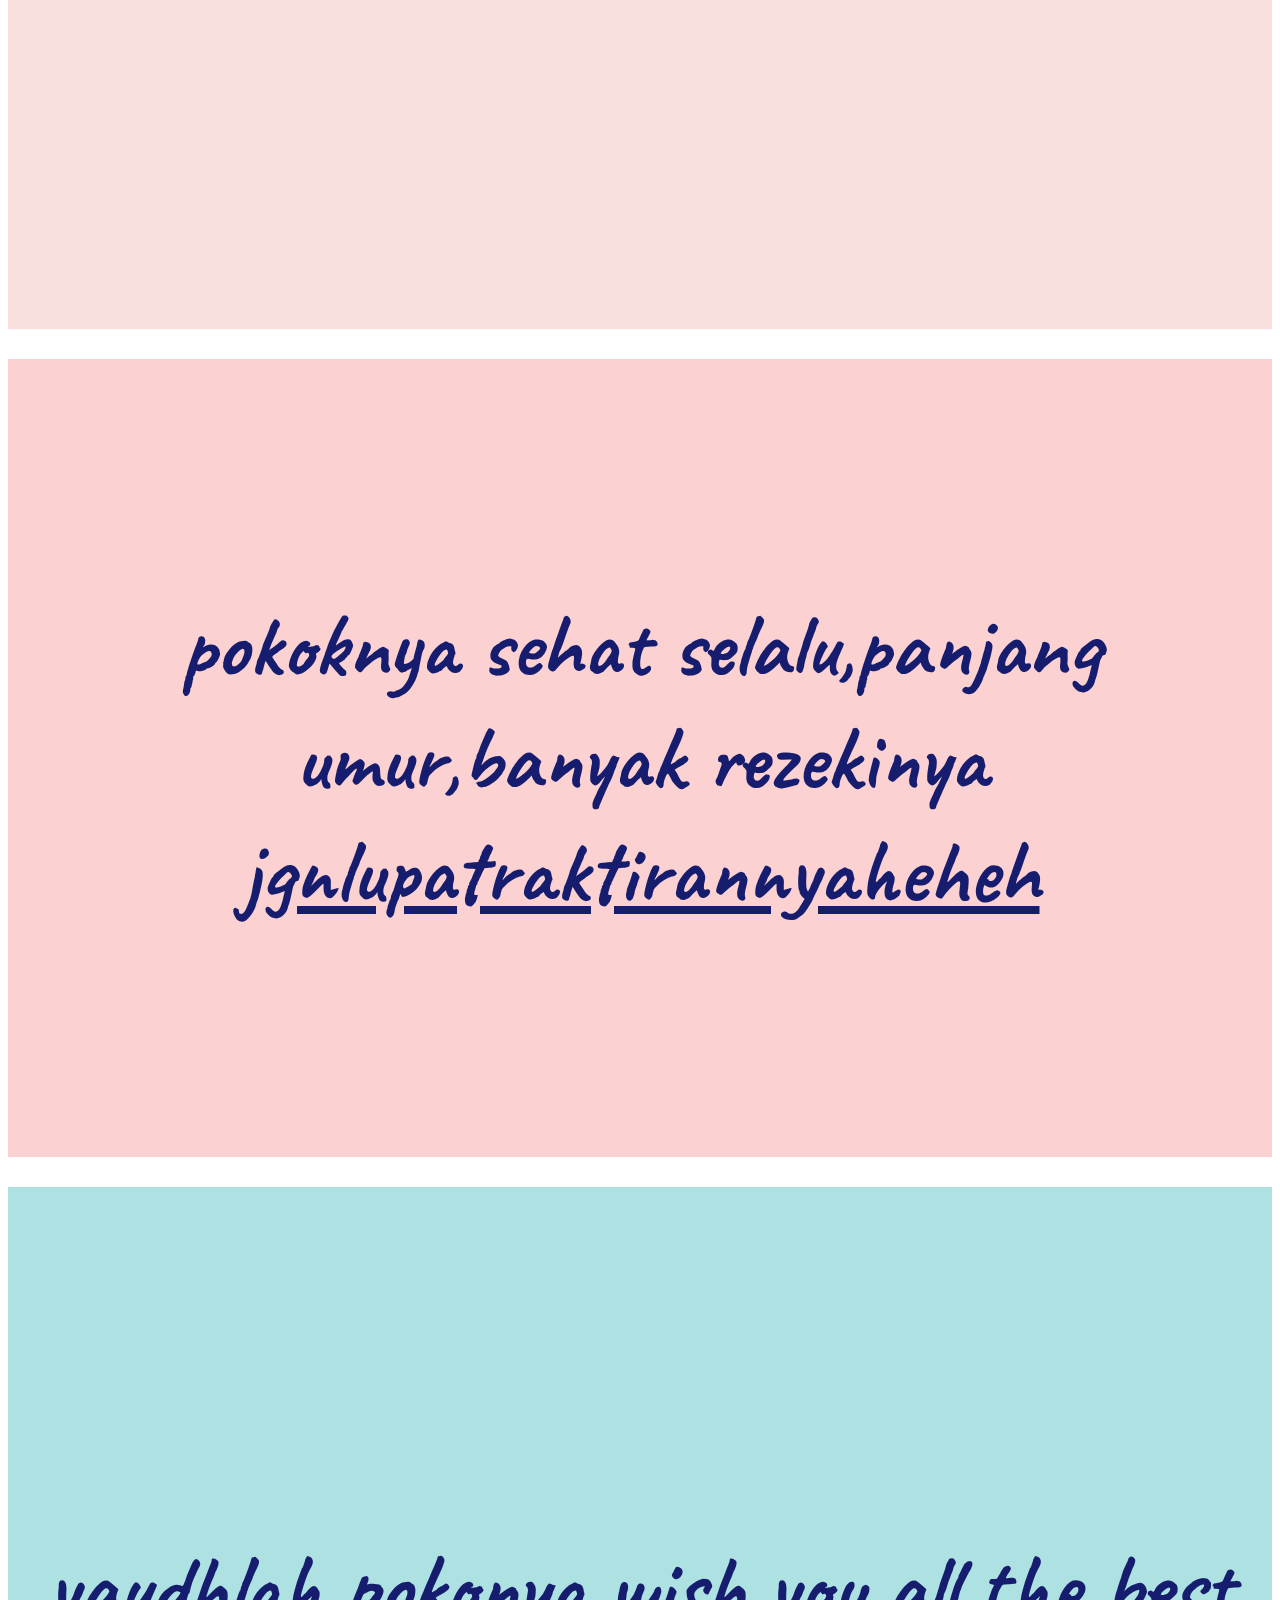
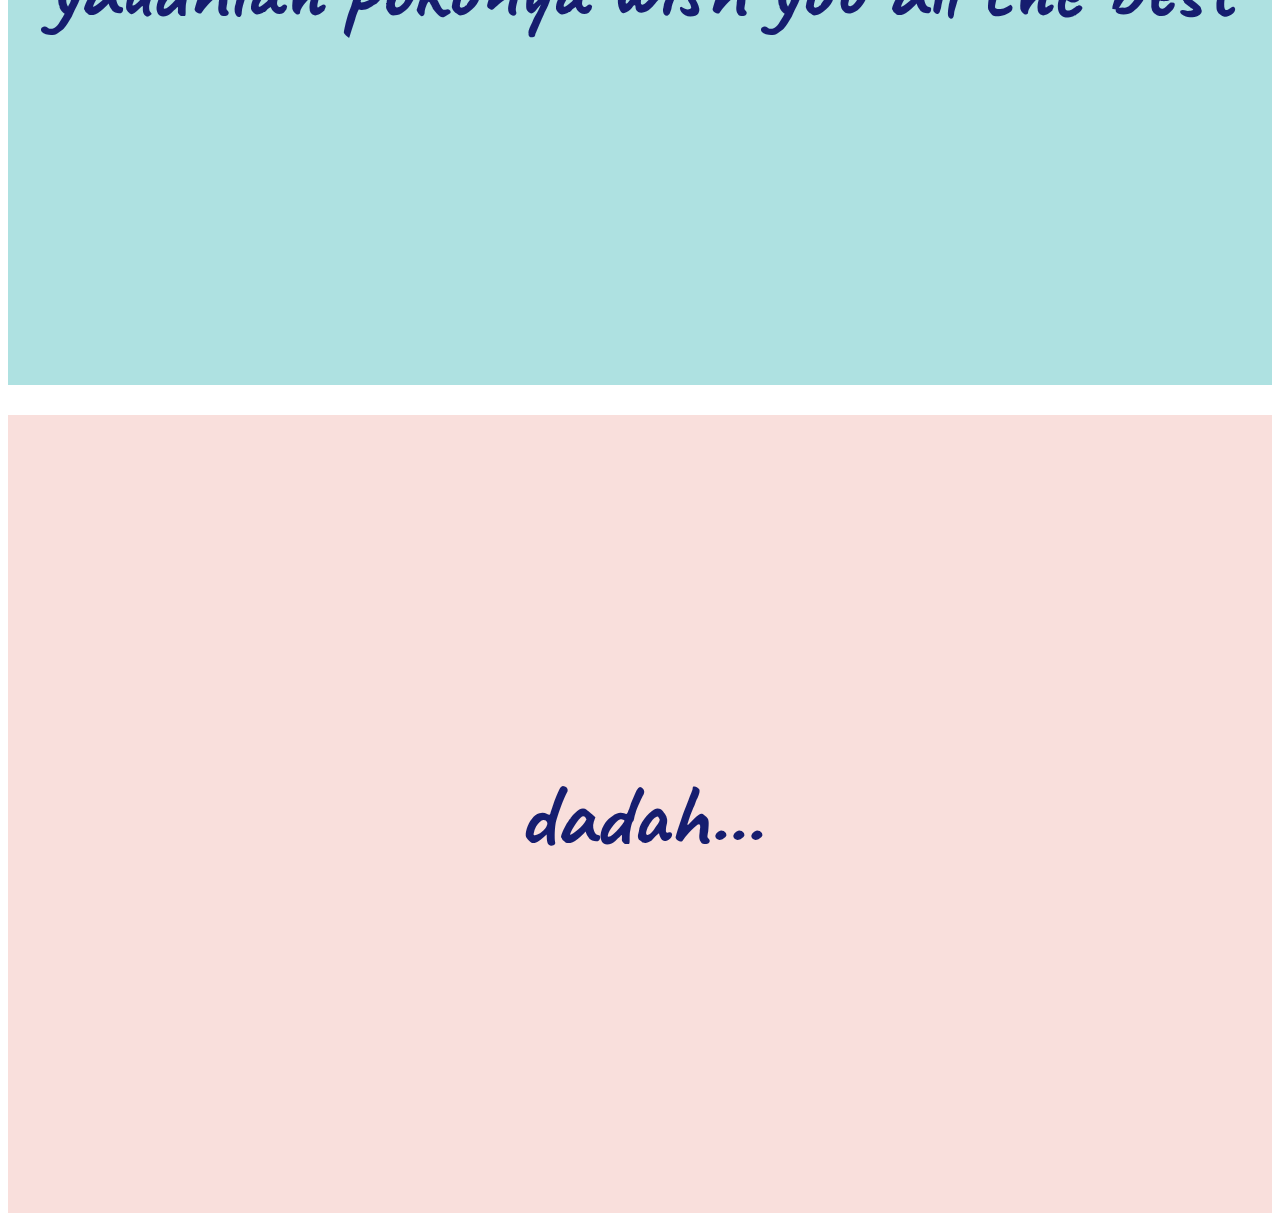
==== commit 589707d3: "menghapus kata pencet desktop dulu atuh" ====
--- a/index.html
+++ b/index.html
@@ -11,7 +11,7 @@
   <div class="content">
     <div class="row" id="k1">
     	<div>
-		<h2>Di click dulu biar gk sepi heheh.truss pencet mode desktop biar rapi aja hahaha</h2> <br></div>
+		<h2>Di click dulu biar gk sepi heheh</h2> <br></div>
 		<div>
     	<iframe width="560" height="315" src="https://www.youtube.com/embed/fK7SR-i6pIg" title="YouTube video player" frameborder="0" allow="accelerometer; autoplay; clipboard-write; encrypted-media; gyroscope; picture-in-picture" allowfullscreen></iframe>
     	</div>
